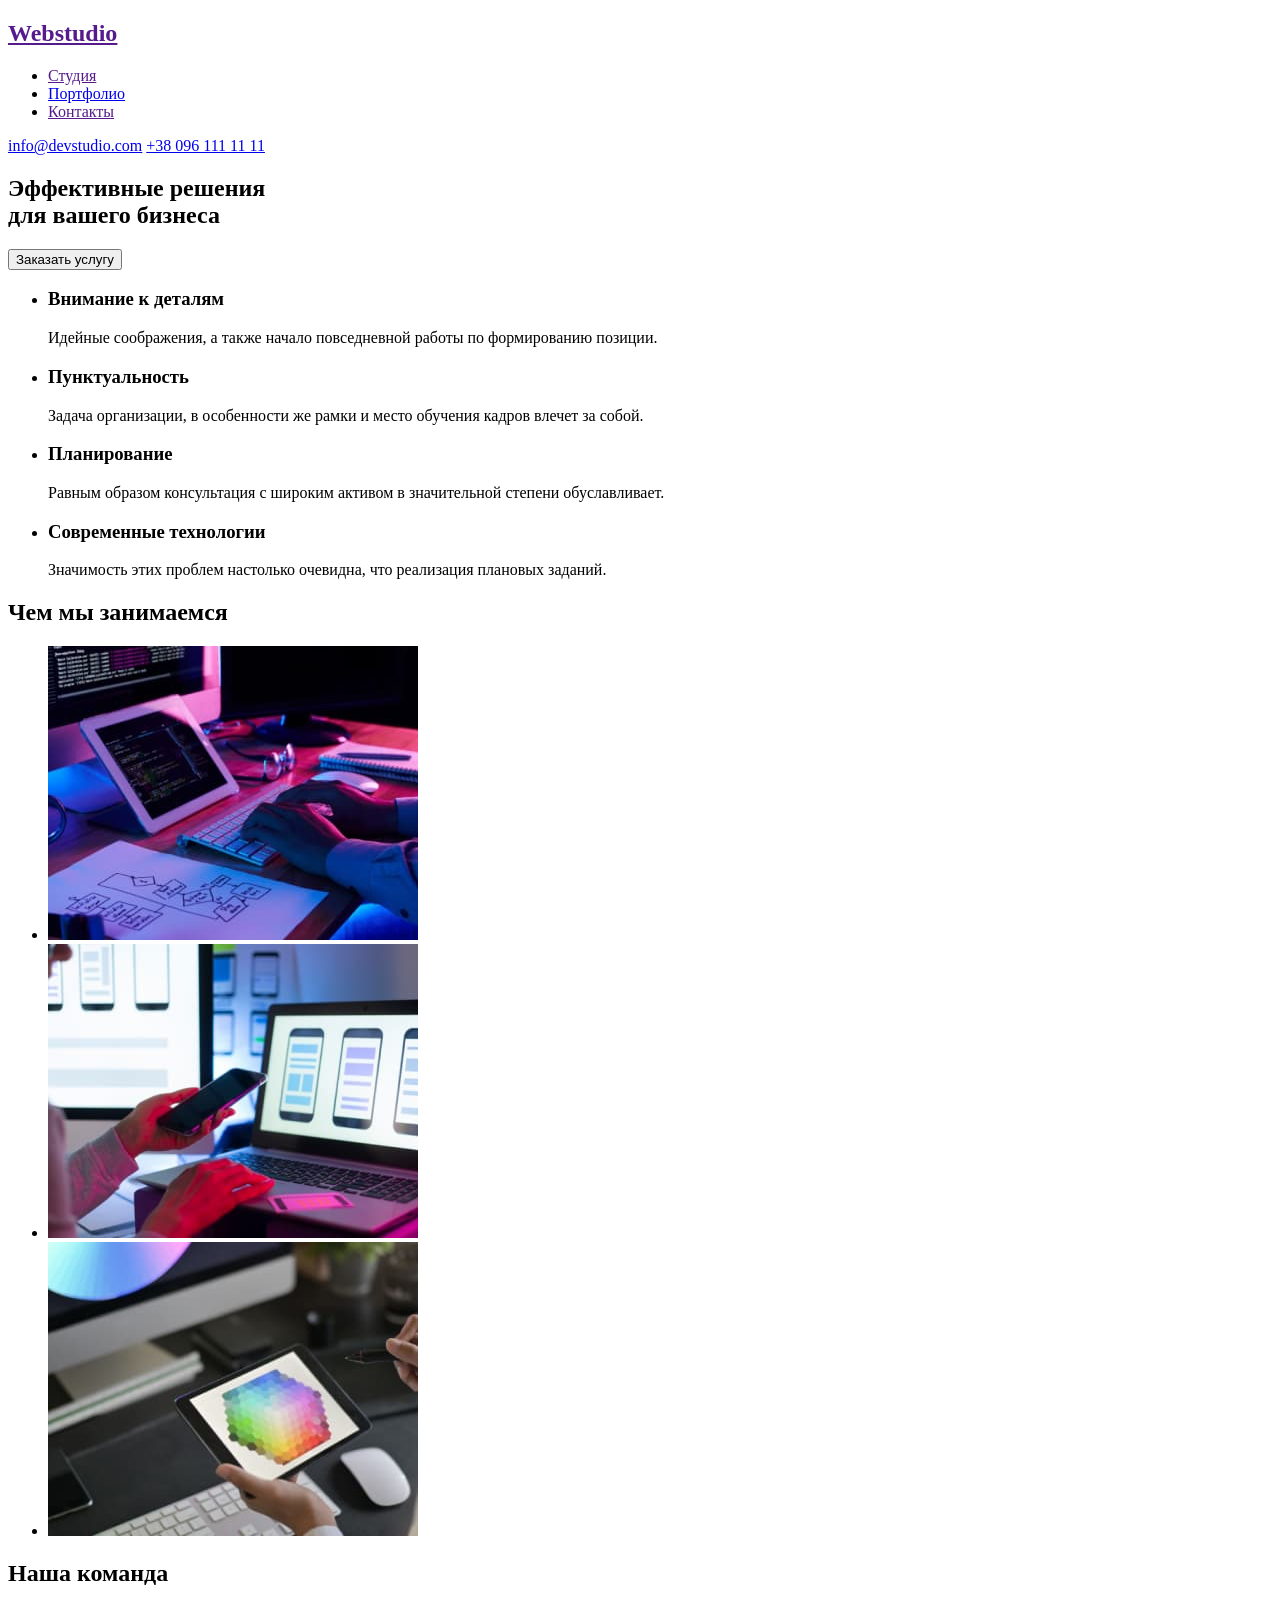
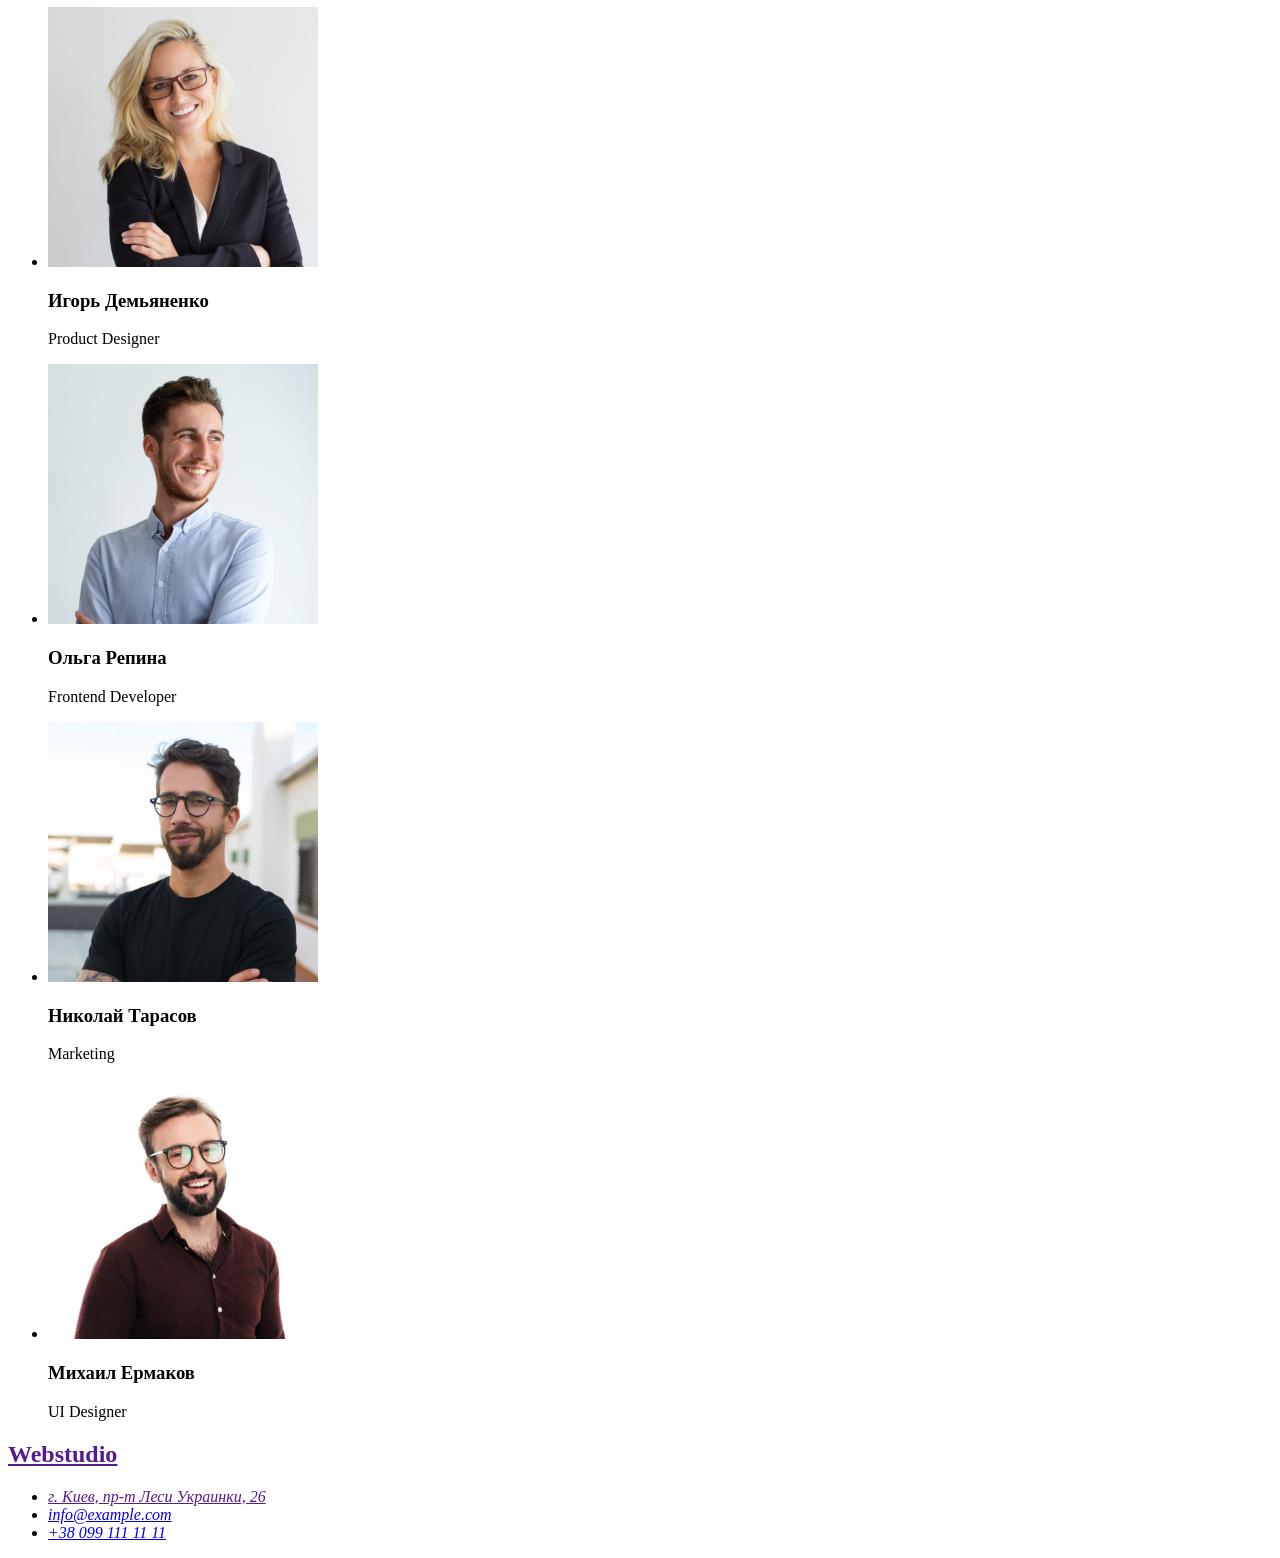
==== index.html @ 7a100427 "HM-2" ====
<!DOCTYPE html>
<html lang="ru">
<head>
    <meta charset="UTF-8">
    <meta http-equiv="X-UA-Compatible" content="IE=edge">
    <meta name="viewport" content="width=device-width, initial-scale=1.0">
    <link rel="preconnect" href="https://fonts.googleapis.com">
    <link rel="preconnect" href="https://fonts.gstatic.com" crossorigin>
    <link href="https://fonts.googleapis.com/css2?family=Raleway:wght@700&family=Roboto:wght@400;500;700;900&display=swap"rel="stylesheet">
    <link rel="stylesheet" href="css/styles.css">
    <title>Document</title>
</head>
<body>

    <header>
        <a href="">
            <h2 lang="en">Webstudio</h2>
        </a>
        <nav>
        <ul>
            <li>
                <a href="">Студия</a>
            </li>
            <li>
                <a href="/portfolio.html">Портфолио</a>
            </li>
            <li>
                <a href="">Контакты</a>
            </li>
        </ul>
        </nav>
        <a href="mailto:info@devstudio.com">info@devstudio.com</a>
        <a href="tel:+380961111111">+38 096 111 11 11</a>
    </header>
    <main>
        <section>
        <h1>
            Эффективные решения <br> для вашего бизнеса
        </h1>
        <button type="button">Заказать услугу</button>
        </section>
        <section>
            <h2 hidden>Особенности</h2>
            <ul>
                <li>
                    <h3>Внимание к деталям</h3>
                    <p>Идейные соображения, а также начало повседневной работы по формированию позиции.</p>
                </li>
                <li>
                    <h3>Пунктуальность</h3>
                    <p>Задача организации, в особенности же рамки и место обучения кадров влечет за собой.</p>
                </li>
                <li>
                    <h3>Планирование</h3>
                    <p>Равным образом консультация с широким активом в значительной степени обуславливает.</p>
                </li>
                <li>
                    <h3>Современные технологии</h3>
                    <p>Значимость этих проблем настолько очевидна, что реализация плановых заданий.</p>
                </li>
            </ul>
        </section>
        <section>
            <h2>Чем мы занимаемся</h2>
            <ul>
                <li>
                    <img src="./images/img1.jpg" alt="сотрудник кодит" width="370" height="294">
                </li>
                <li>
                    <img src="./images/img2.jpg" alt="сотрудник разрабатывать дизайн" width="370" height="294">
                </li>
                <li>
                    <img src="./images/img3.jpg" alt="сотрудник разрабатывать дизайн" width="370" height="294">
                </li>
            </ul>
            <section>
                <h2>Наша команда</h2>
                <ul>
                    <li>
                        <img src="./images/team1.jpg" alt="сотрудник" width="270" height="260">
                        <h3>Игорь Демьяненко</h3>
                        <p>Product Designer</p>
                    </li>
                    <li>
                        <img src="./images/team2.jpg" alt="сотрудник" width="270" height="260">
                        <h3>Ольга Репина</h3>
                        <p>Frontend Developer</p>
                    </li>
                    <li>
                        <img src="./images/team3.jpg" alt="сотрудник" width="270" height="260">
                        <h3>Николай Тарасов</h3>
                        <p>Marketing</p>
                    </li>
                    <li>
                        <img src="./images/team4.jpg" alt="сотрудник" width="270" height="260">
                        <h3>Михаил Ермаков</h3>
                        <p>UI Designer</p>
                    </li>
                </ul>
            </section>
        </section>
    </main>
    <footer>
        <a href="">
            <h2 lang="en">Webstudio</h2>
        </a>
        <address>
        <ul>
            <li>
                <a href="">г. Киев, пр-т Леси Украинки, 26</a>
            </li>
            <li>
                <a href="mailto:info@example.com">info@example.com</a>
            </li>
            <li>
                <a href="tel:+380991111111">+38 099 111 11 11</a>
            </li>
        </ul>
        </address>
    </footer>
</body>
</html>
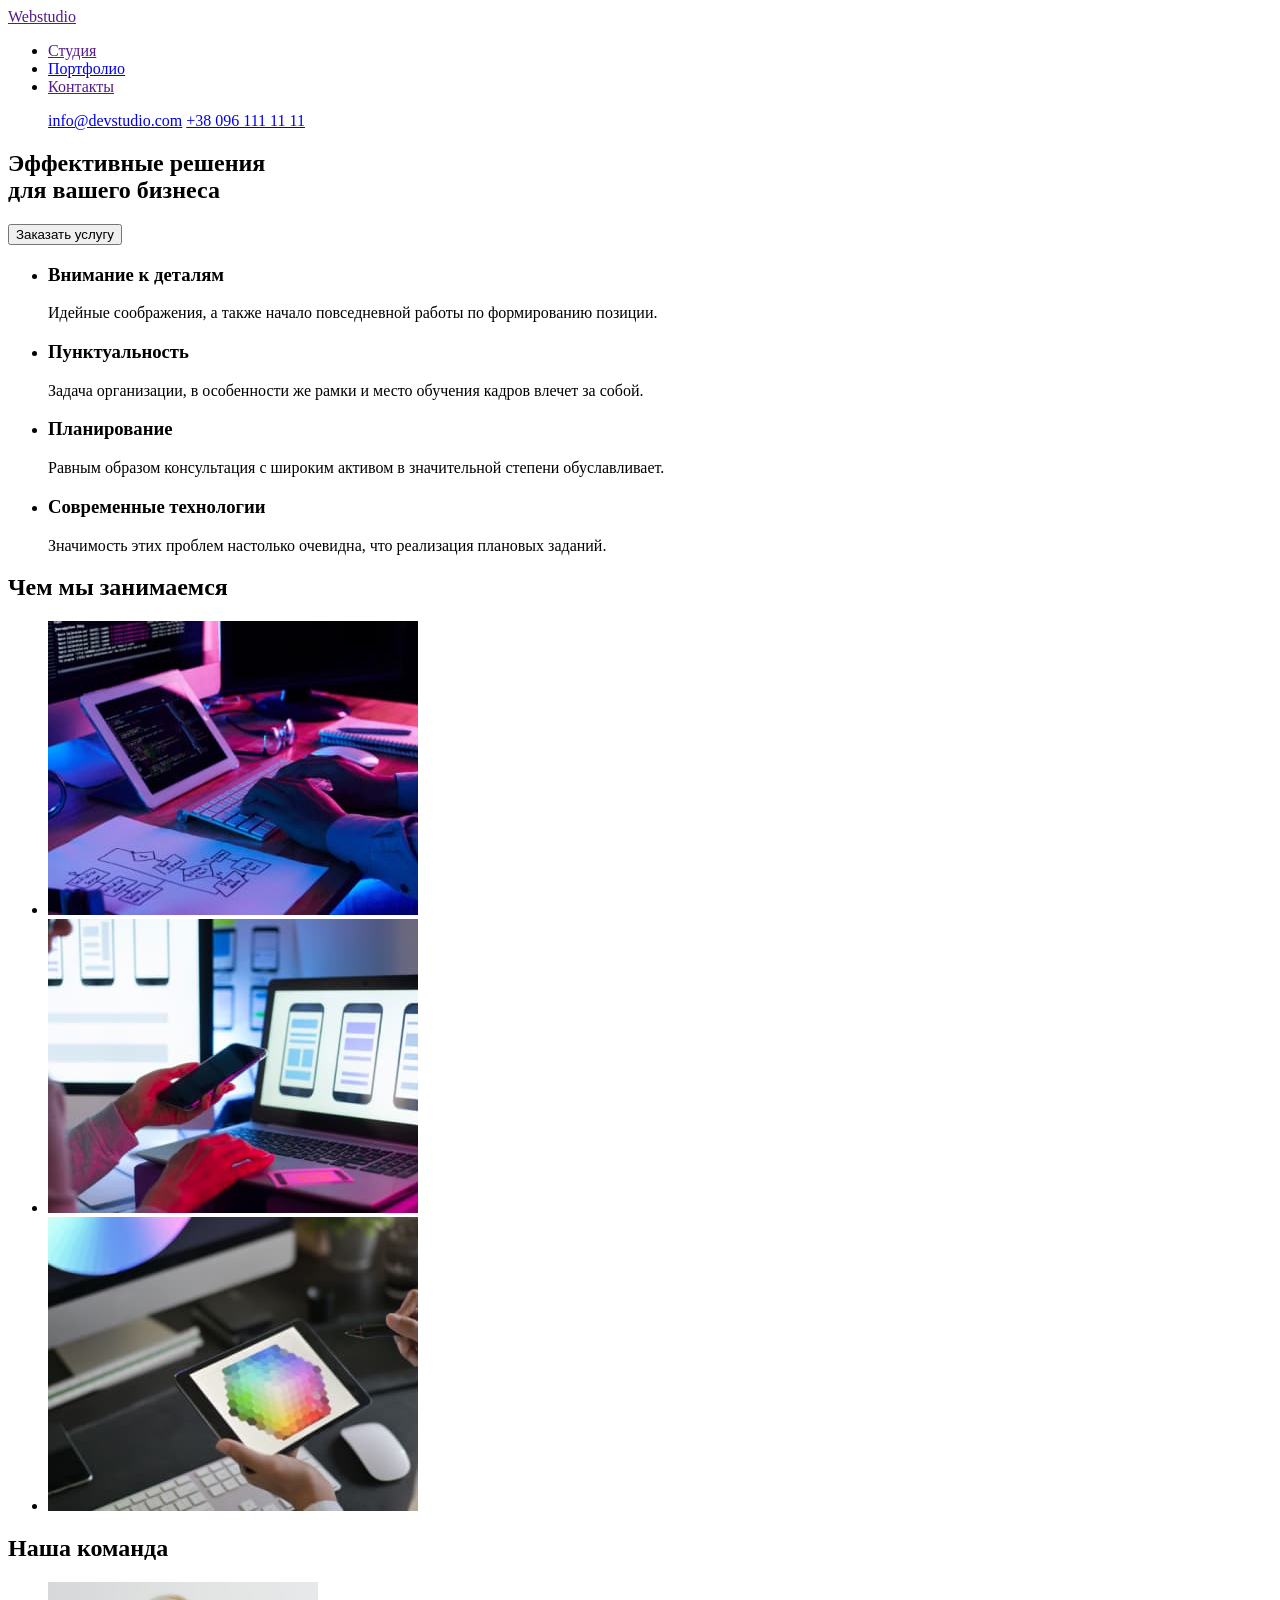
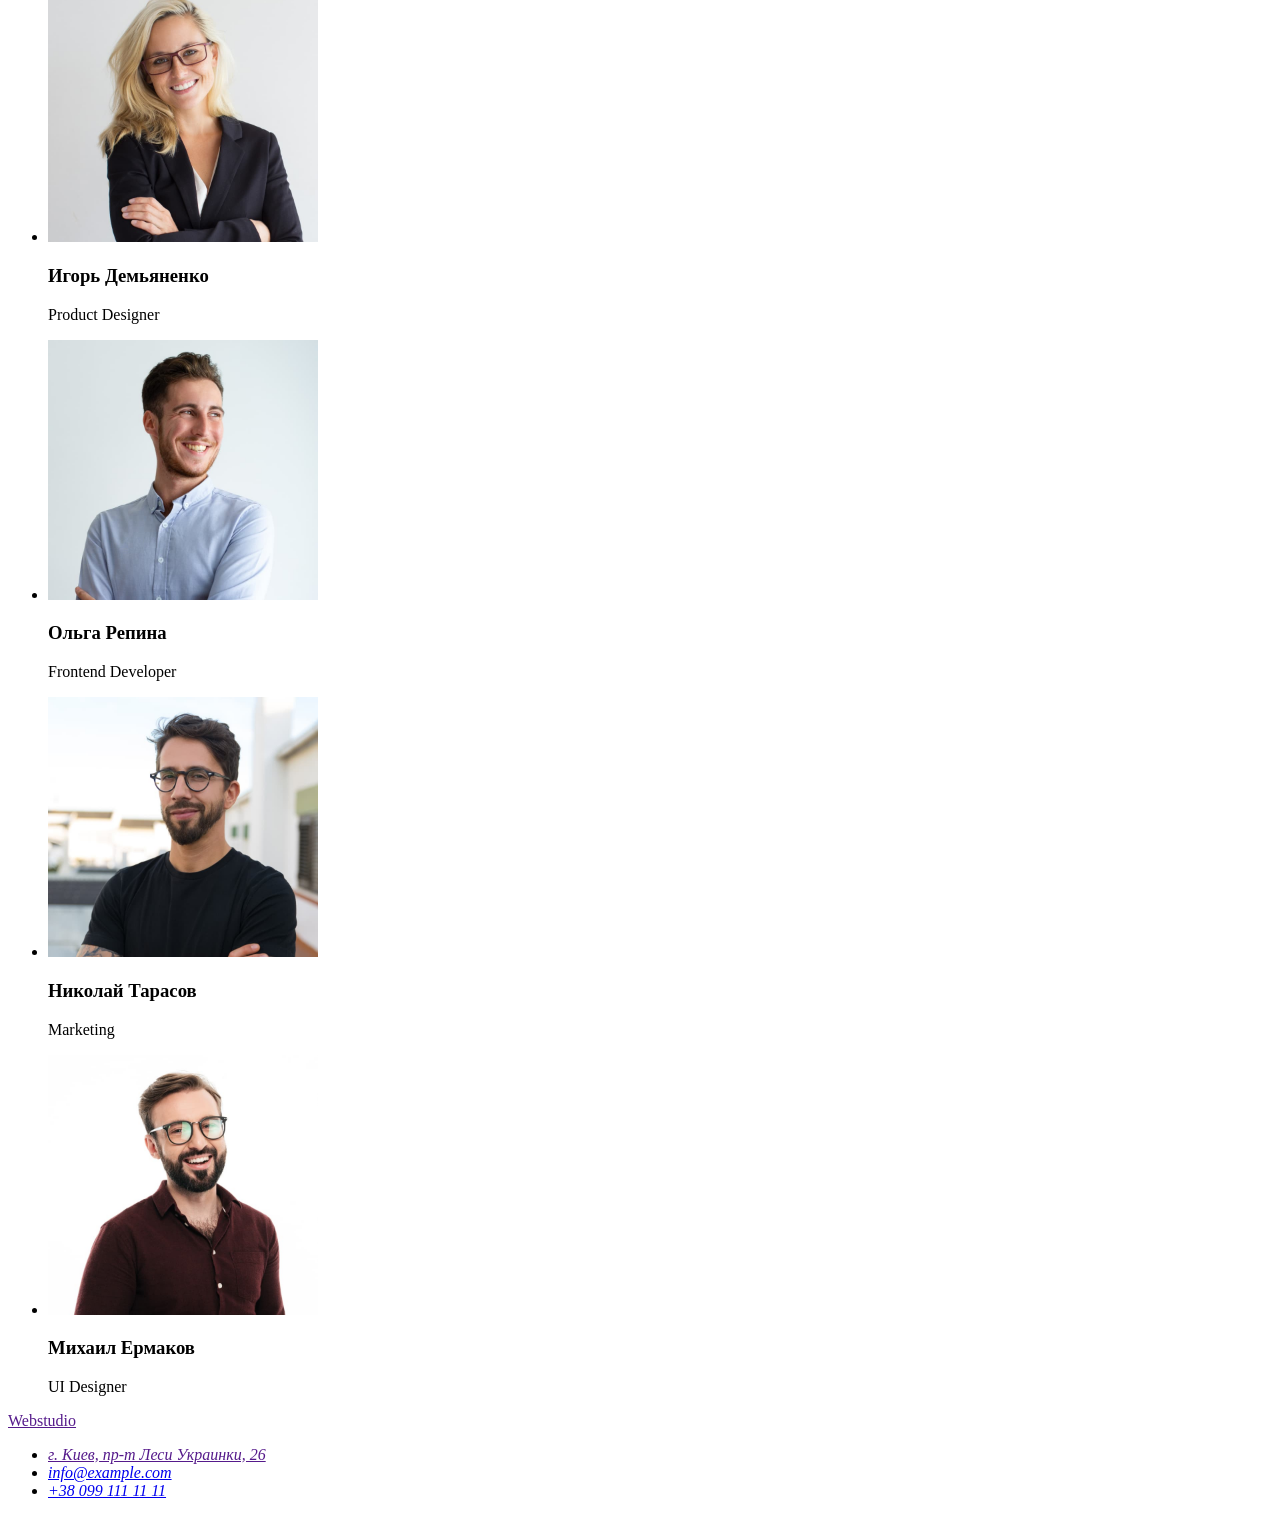
==== commit ac6aca12: "правки1" ====
--- a/index.html
+++ b/index.html
@@ -13,10 +13,10 @@
 <body>
 
     <header>
-        <a href="">
-            <h2 lang="en">Webstudio</h2>
-        </a>
         <nav>
+            <a href="">
+                Webstudio
+            </a>
         <ul>
             <li>
                 <a href="">Студия</a>
@@ -29,8 +29,10 @@
             </li>
         </ul>
         </nav>
+        <ul>
         <a href="mailto:info@devstudio.com">info@devstudio.com</a>
         <a href="tel:+380961111111">+38 096 111 11 11</a>
+        </ul>
     </header>
     <main>
         <section>
@@ -102,7 +104,7 @@
     </main>
     <footer>
         <a href="">
-            <h2 lang="en">Webstudio</h2>
+            Webstudio
         </a>
         <address>
         <ul>
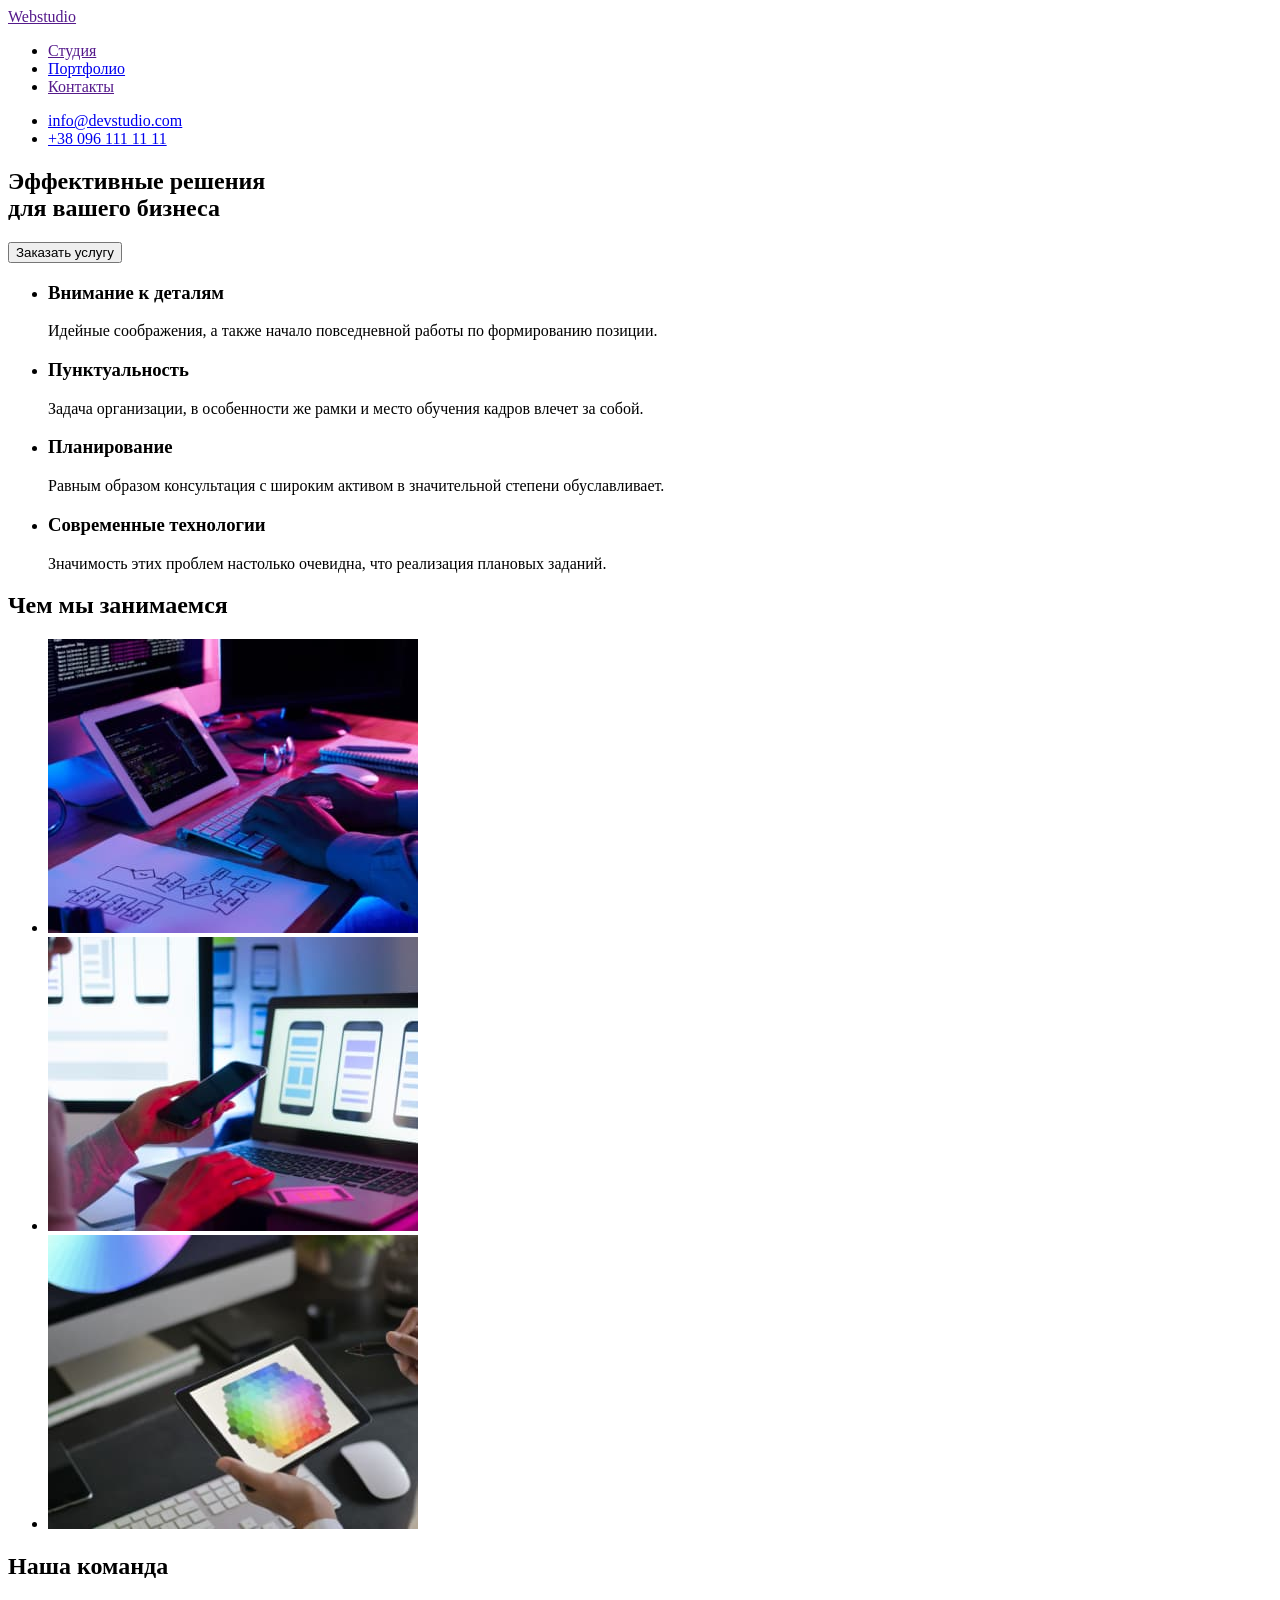
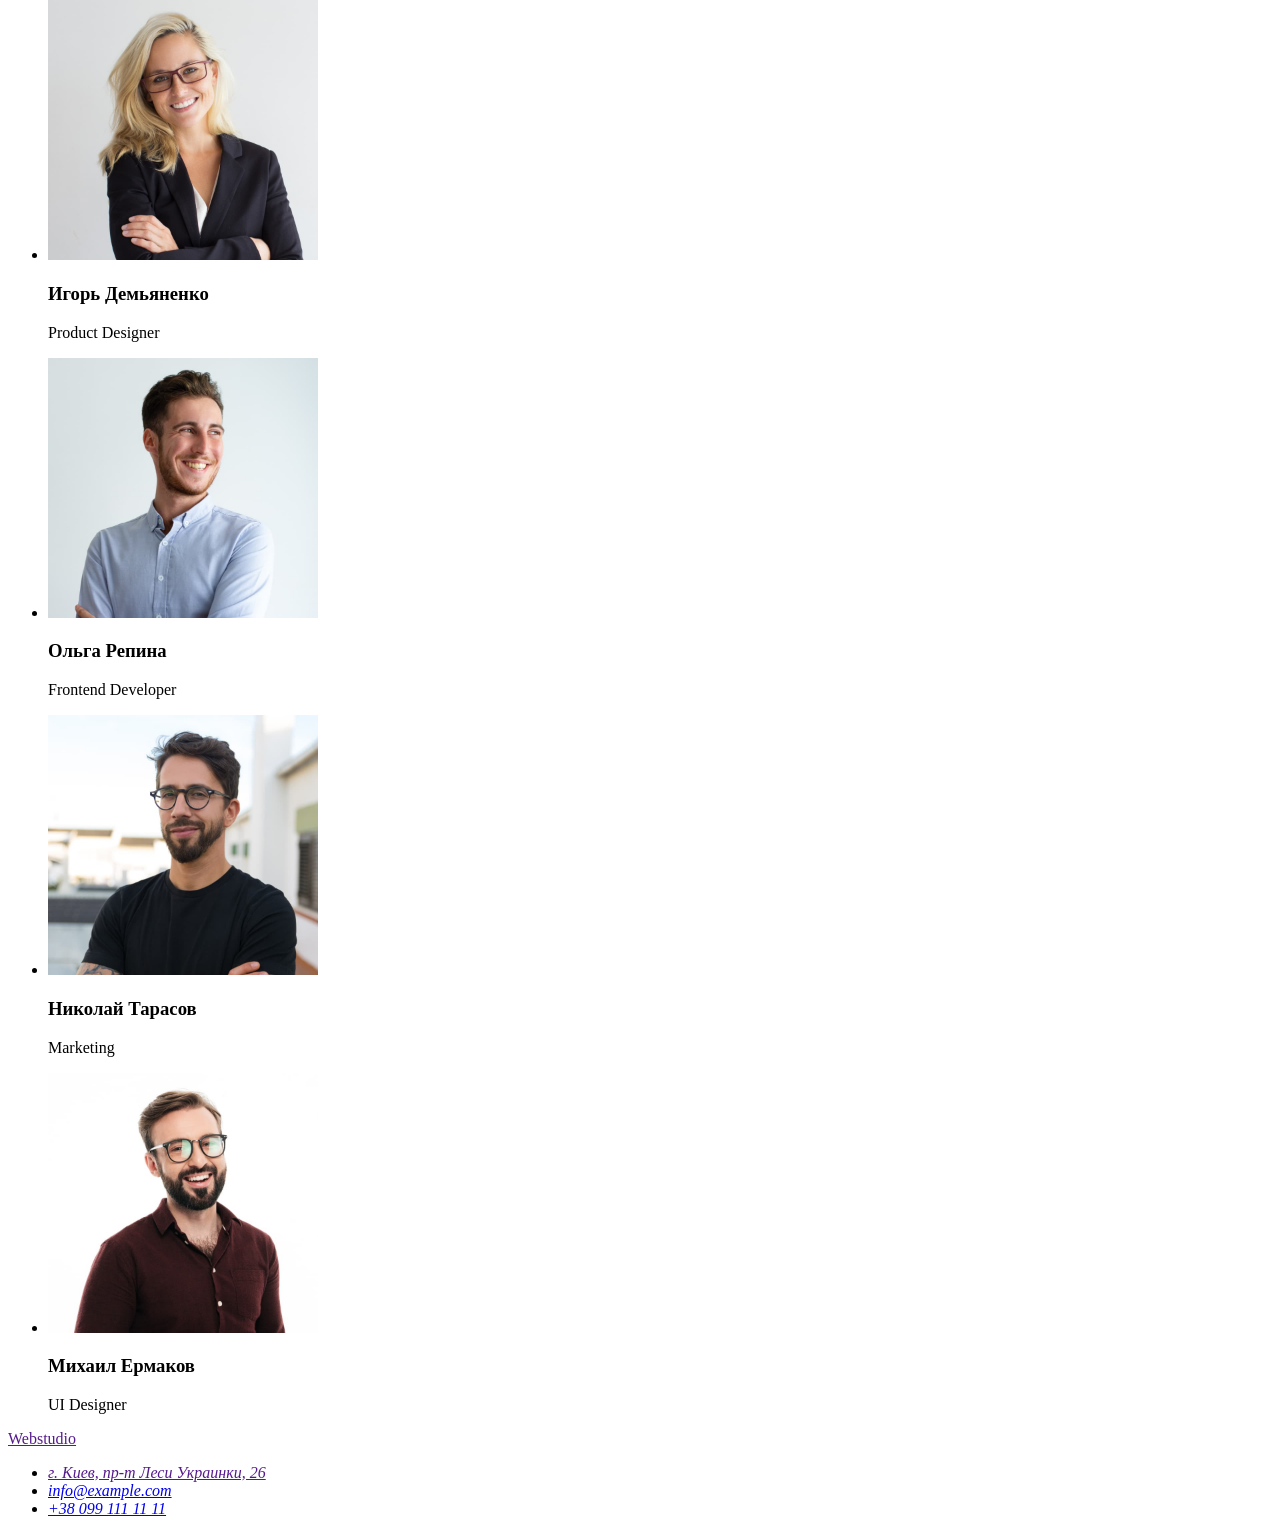
==== commit b23e501d: "правки2" ====
--- a/index.html
+++ b/index.html
@@ -30,8 +30,8 @@
         </ul>
         </nav>
         <ul>
-        <a href="mailto:info@devstudio.com">info@devstudio.com</a>
-        <a href="tel:+380961111111">+38 096 111 11 11</a>
+            <li><a href="mailto:info@devstudio.com">info@devstudio.com</a></li>
+            <li><a href="tel:+380961111111">+38 096 111 11 11</a></li>
         </ul>
     </header>
     <main>
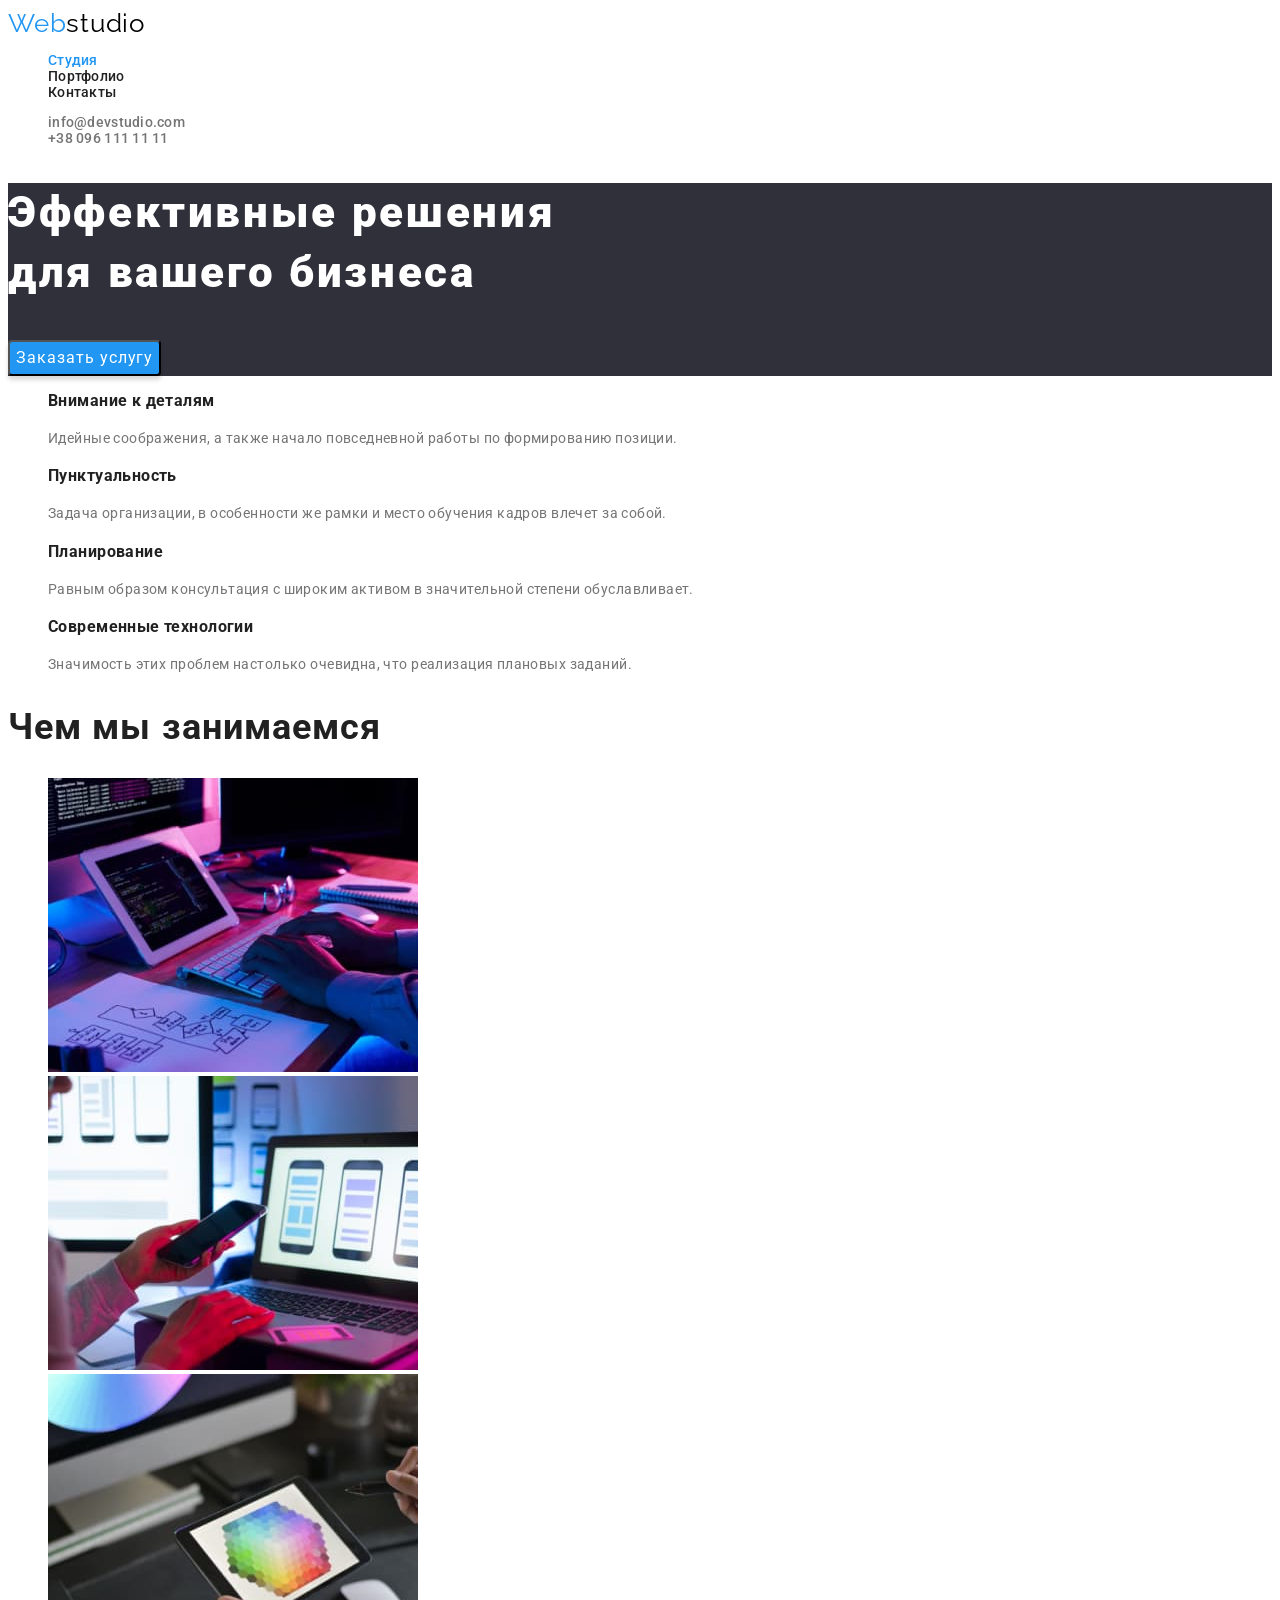
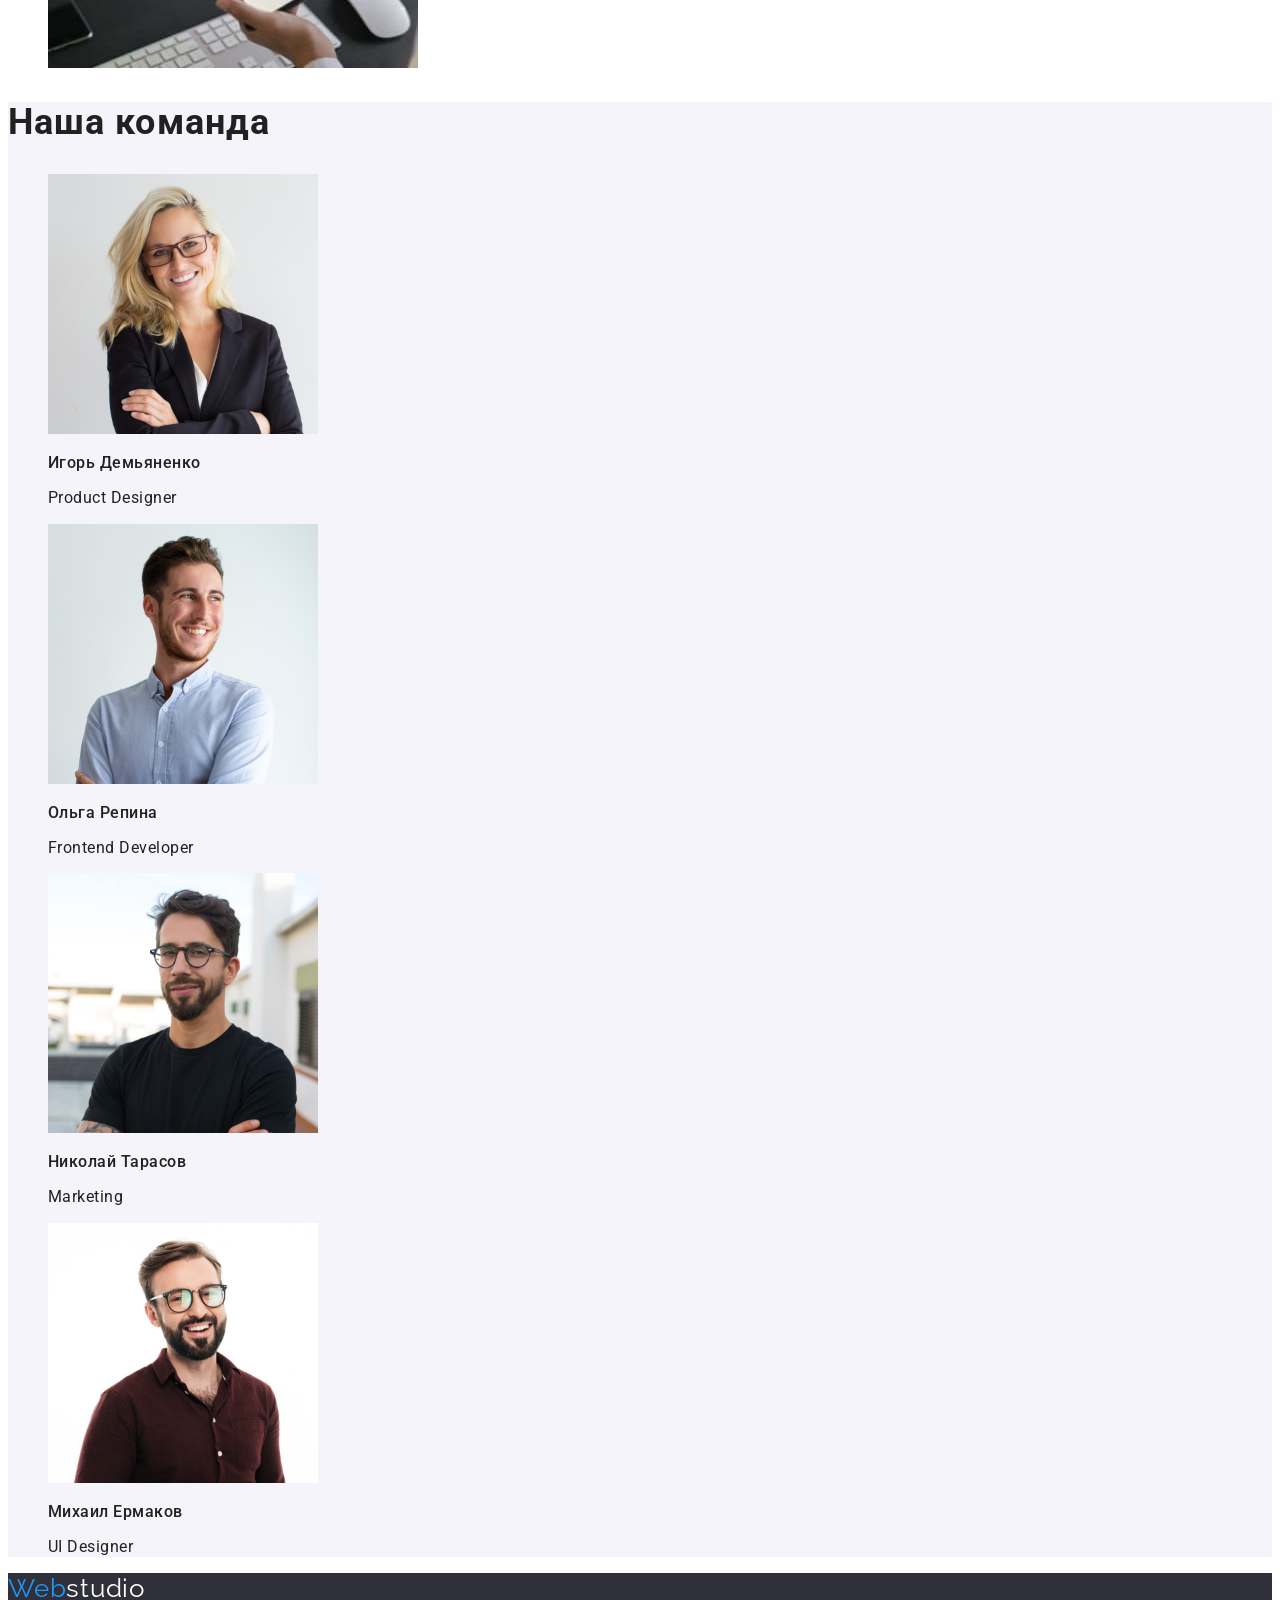
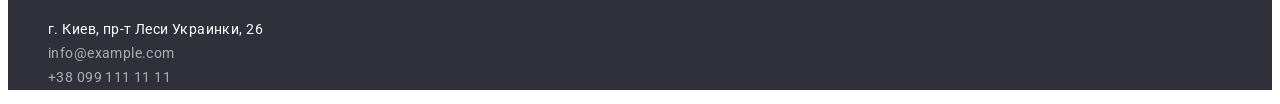
==== commit bf97ae67: "правки3" ====
--- a/index.html
+++ b/index.html
@@ -14,12 +14,12 @@
 
     <header>
         <nav>
-            <a href="">
-                Webstudio
+            <a href="" class="logo-header">
+                <span class="web">Web</span><span class="studio">studio</span>
             </a>
-        <ul>
+        <ul class="menu-nav">
             <li>
-                <a href="">Студия</a>
+                <a href="" class="current" >Студия</a>
             </li>
             <li>
                 <a href="/portfolio.html">Портфолио</a>
@@ -29,19 +29,19 @@
             </li>
         </ul>
         </nav>
-        <ul>
+        <ul class="contacts">
             <li><a href="mailto:info@devstudio.com">info@devstudio.com</a></li>
             <li><a href="tel:+380961111111">+38 096 111 11 11</a></li>
         </ul>
     </header>
     <main>
-        <section>
-        <h1>
+        <section class="hero">
+        <h1 class="hero-title">
             Эффективные решения <br> для вашего бизнеса
         </h1>
-        <button type="button">Заказать услугу</button>
+        <button type="button" class="main-button">Заказать услугу</button>
         </section>
-        <section>
+        <section class="desc">
             <h2 hidden>Особенности</h2>
             <ul>
                 <li>
@@ -62,7 +62,7 @@
                 </li>
             </ul>
         </section>
-        <section>
+        <section class="caption">
             <h2>Чем мы занимаемся</h2>
             <ul>
                 <li>
@@ -75,7 +75,7 @@
                     <img src="./images/img3.jpg" alt="сотрудник разрабатывать дизайн" width="370" height="294">
                 </li>
             </ul>
-            <section>
+            <section class="team">
                 <h2>Наша команда</h2>
                 <ul>
                     <li>
@@ -103,18 +103,18 @@
         </section>
     </main>
     <footer>
-        <a href="">
-            Webstudio
+        <a href="" class="logo-footer">
+            <span class="web">Web</span><span class="studio">studio</span>
         </a>
         <address>
-        <ul>
-            <li>
+        <ul class="adds">
+            <li class="adds-work">
                 <a href="">г. Киев, пр-т Леси Украинки, 26</a>
             </li>
-            <li>
+            <li class="adds-contacts">
                 <a href="mailto:info@example.com">info@example.com</a>
             </li>
-            <li>
+            <li class="adds-contacts">
                 <a href="tel:+380991111111">+38 099 111 11 11</a>
             </li>
         </ul>
--- a/css/styles.css
+++ b/css/styles.css
@@ -0,0 +1,254 @@
+:root {
+  --main-color: #ffffff;
+  --secondary-background-color: #f5f4fa;
+  --accent-text-color: #2196f3;
+  --secondary-accent-text-color: #188ce8;
+  --title-color: #212121;
+  --main-text-color: #757575;
+  --primary-text-font: Roboto, sans-serif;
+  --secondary-text-font: Raleway, sans-serif;
+}
+
+body {
+  font-family: var(--primary-text-font);
+  color: var(--title-color);
+  background-color: var(--main-color);
+}
+
+a {
+  text-decoration: none;
+}
+
+li {
+  list-style-type: none;
+}
+
+/* First page */
+
+/* Header */
+
+.logo-header {
+  font-family: var(--secondary-text-font);
+  font-weight: 700px;
+  font-size: 26px;
+  line-height: 1.2;
+  letter-spacing: 0.03em;
+}
+
+.web {
+  color: var(--accent-text-color);
+}
+
+.studio {
+  color: #000000;
+}
+
+.menu-nav {
+  font-weight: 500;
+  font-size: 14px;
+  line-height: 1.14;
+  letter-spacing: 0.02em;
+}
+
+.menu-nav .current {
+  color: var(--accent-text-color);
+}
+
+.menu-nav a {
+  color: var(--title-color);
+  text-decoration: none;
+}
+.menu-nav a:hover,
+.menu-nav a:focus {
+  color: var(--accent-text-color);
+  text-decoration: none;
+}
+
+.contacts {
+  font-weight: 500;
+  font-size: 14px;
+  line-height: 1.14;
+  letter-spacing: 0.02em;
+}
+
+.contacts a {
+  color: var(--main-text-color);
+  text-decoration: none;
+}
+
+.contacts a:hover,
+.contacts a:focus {
+  color: var(--accent-text-color);
+  text-decoration: none;
+}
+
+/* Main */
+
+.hero {
+  background: #2f303a;
+}
+
+.hero-title {
+  font-weight: 900;
+  font-size: 44px;
+  line-height: 1.36;
+  letter-spacing: 0.06em;
+
+  color: var(--main-color);
+}
+
+.main-button {
+  font-family: inherit;
+  font-weight: 700px;
+  font-size: 16px;
+  line-height: 1.87;
+  letter-spacing: 0.06em;
+
+  color: var(--main-color);
+  background-color: var(--accent-text-color);
+  box-shadow: 0px 4px 4px rgba(0, 0, 0, 0.15);
+  border-radius: 4px;
+}
+
+.hero button:hover,
+.hero button:focus {
+  background: var(--secondary-accent-text-color);
+  box-shadow: 0px 4px 4px rgba(0, 0, 0, 0.15);
+  border-radius: 4px;
+
+  cursor: pointer;
+}
+
+.desc {
+  font-weight: 700px;
+  font-size: 14px;
+  line-height: 1.14;
+  letter-spacing: 0.03em;
+}
+
+.desc p {
+  font-size: 14px;
+  line-height: 1.71;
+  letter-spacing: 0.03em;
+
+  color: var(--main-text-color);
+}
+
+.caption h2,
+.team h2 {
+  font-weight: 700px;
+  font-size: 36px;
+  line-height: 1.16;
+  letter-spacing: 0.03em;
+
+  color: var(--title-color);
+}
+
+.team {
+  background: var(--secondary-background-color);
+}
+
+.team h3 {
+  font-weight: 500;
+  font-size: 16px;
+  line-height: 1.18;
+  letter-spacing: 0.03em;
+}
+
+.team p {
+  font-size: 16px;
+  line-height: 1.18;
+  letter-spacing: 0.03em;
+}
+
+/* Footer */
+
+footer {
+  background-color: #2f303a;
+}
+
+.logo-footer {
+  font-family: var(--secondary-text-font);
+  font-weight: 700px;
+  font-size: 26px;
+  line-height: 1.2;
+  letter-spacing: 0.03em;
+}
+
+.logo-footer .studio {
+  color: var(--main-color);
+}
+
+.adds {
+  font-style: normal;
+  font-size: 14px;
+  line-height: 1.7;
+  letter-spacing: 0.03em;
+}
+
+.adds-work a {
+  color: var(--main-color);
+  text-decoration: none;
+}
+
+.adds-work a:hover,
+.adds-work a:focus {
+  color: var(--accent-text-color);
+  text-decoration: none;
+}
+
+.adds-contacts a {
+  color: rgba(255, 255, 255, 0.6);
+}
+
+.adds-contacts a:hover,
+.adds-contacts a:focus {
+  color: var(--accent-text-color);
+}
+
+/* END First page */
+
+/* Second page */
+
+/* Main */
+
+.buttons-list button:hover,
+.buttons-list button:focus {
+  color: var(--main-color);
+  background-color: var(--accent-text-color);
+  text-decoration: none;
+  cursor: pointer;
+
+  box-shadow: 0px 3px 1px rgba(0, 0, 0, 0.1), 0px 1px 2px rgba(0, 0, 0, 0.08),
+    0px 2px 2px rgba(0, 0, 0, 0.12);
+  border-radius: 4px;
+}
+
+.button-list-nav {
+  font-family: inherit;
+  font-weight: 400;
+  font-size: 14px;
+  line-height: 1.71;
+  letter-spacing: 0.03em;
+
+  color: var(--title-color);
+  background-color: var(--secondary-background-color);
+  border-radius: 4px;
+}
+
+.projects-item h3 {
+  font-weight: 700;
+  font-size: 18px;
+  line-height: 2;
+  letter-spacing: 0.06em;
+
+  color: var(--title-color);
+}
+
+.projects-item p {
+  font-size: 16px;
+  line-height: 1.87;
+  letter-spacing: 0.03em;
+
+  color: var(--main-text-color);
+}
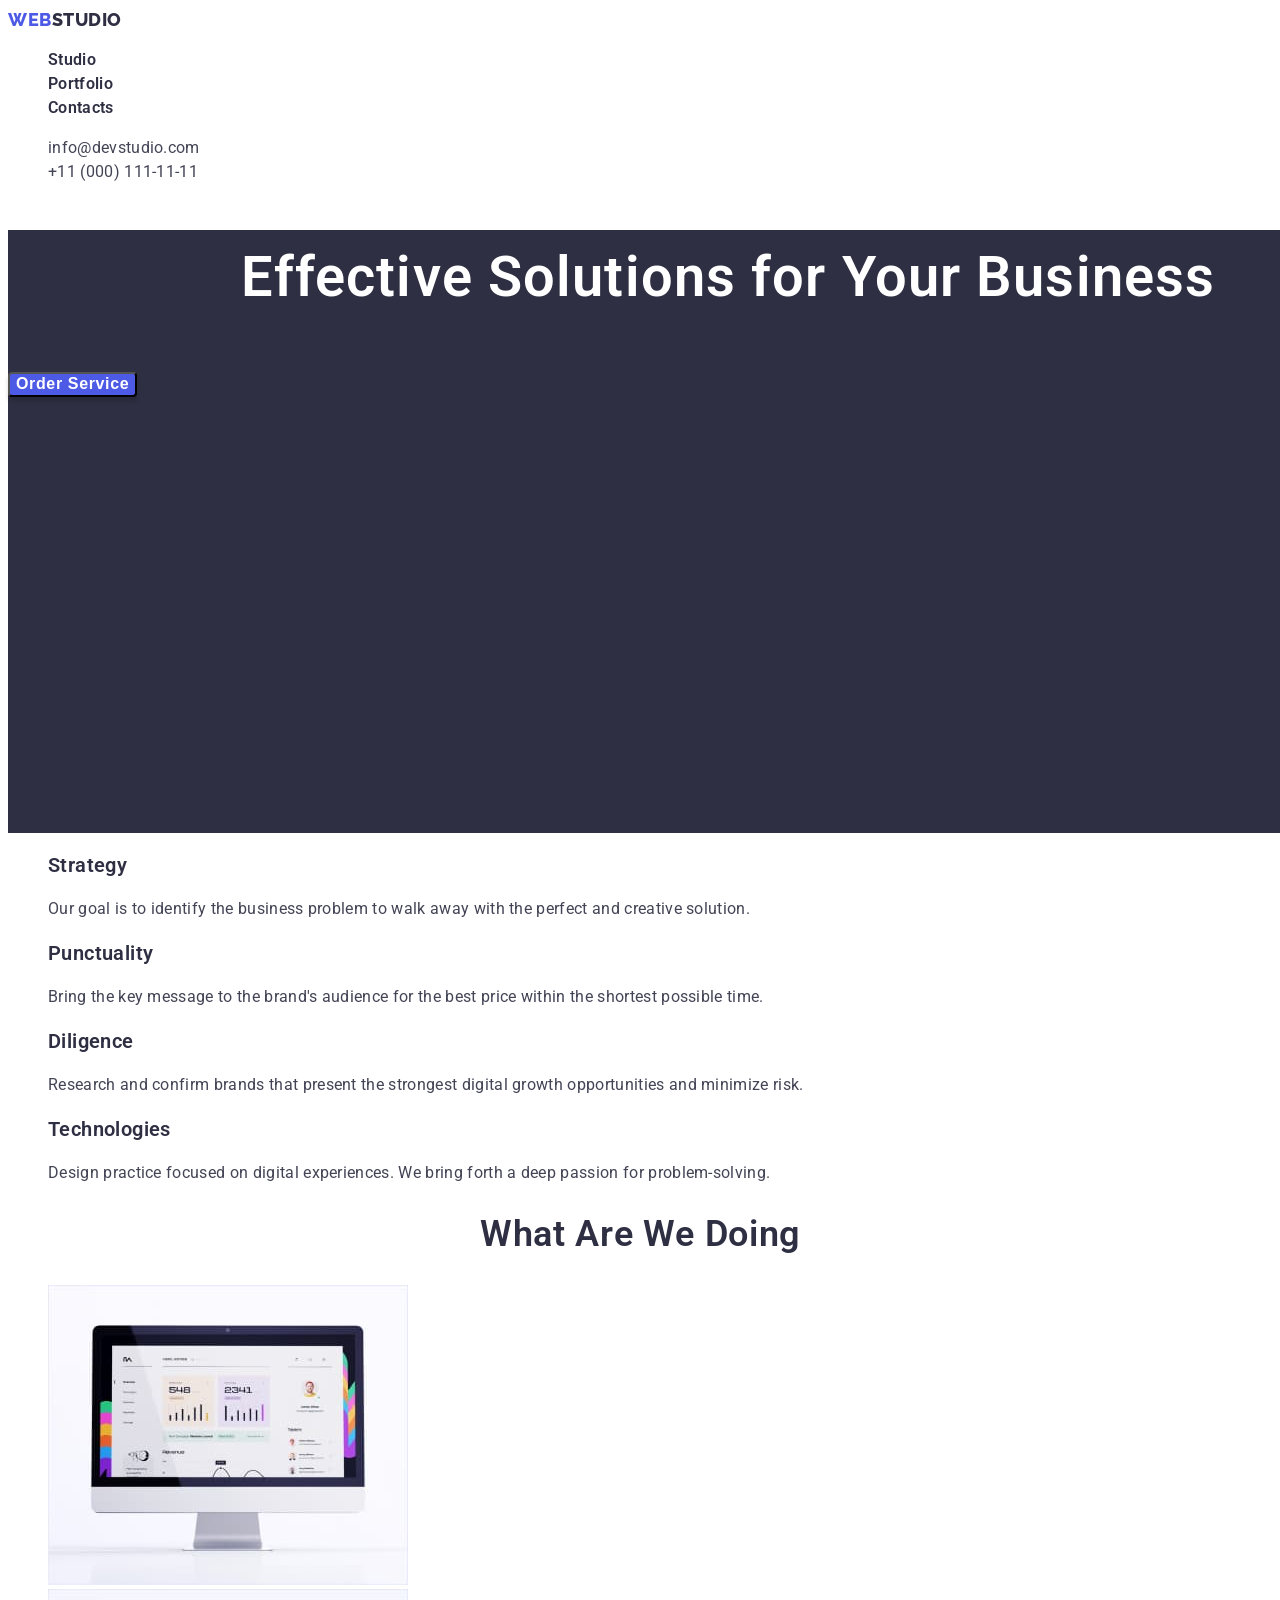
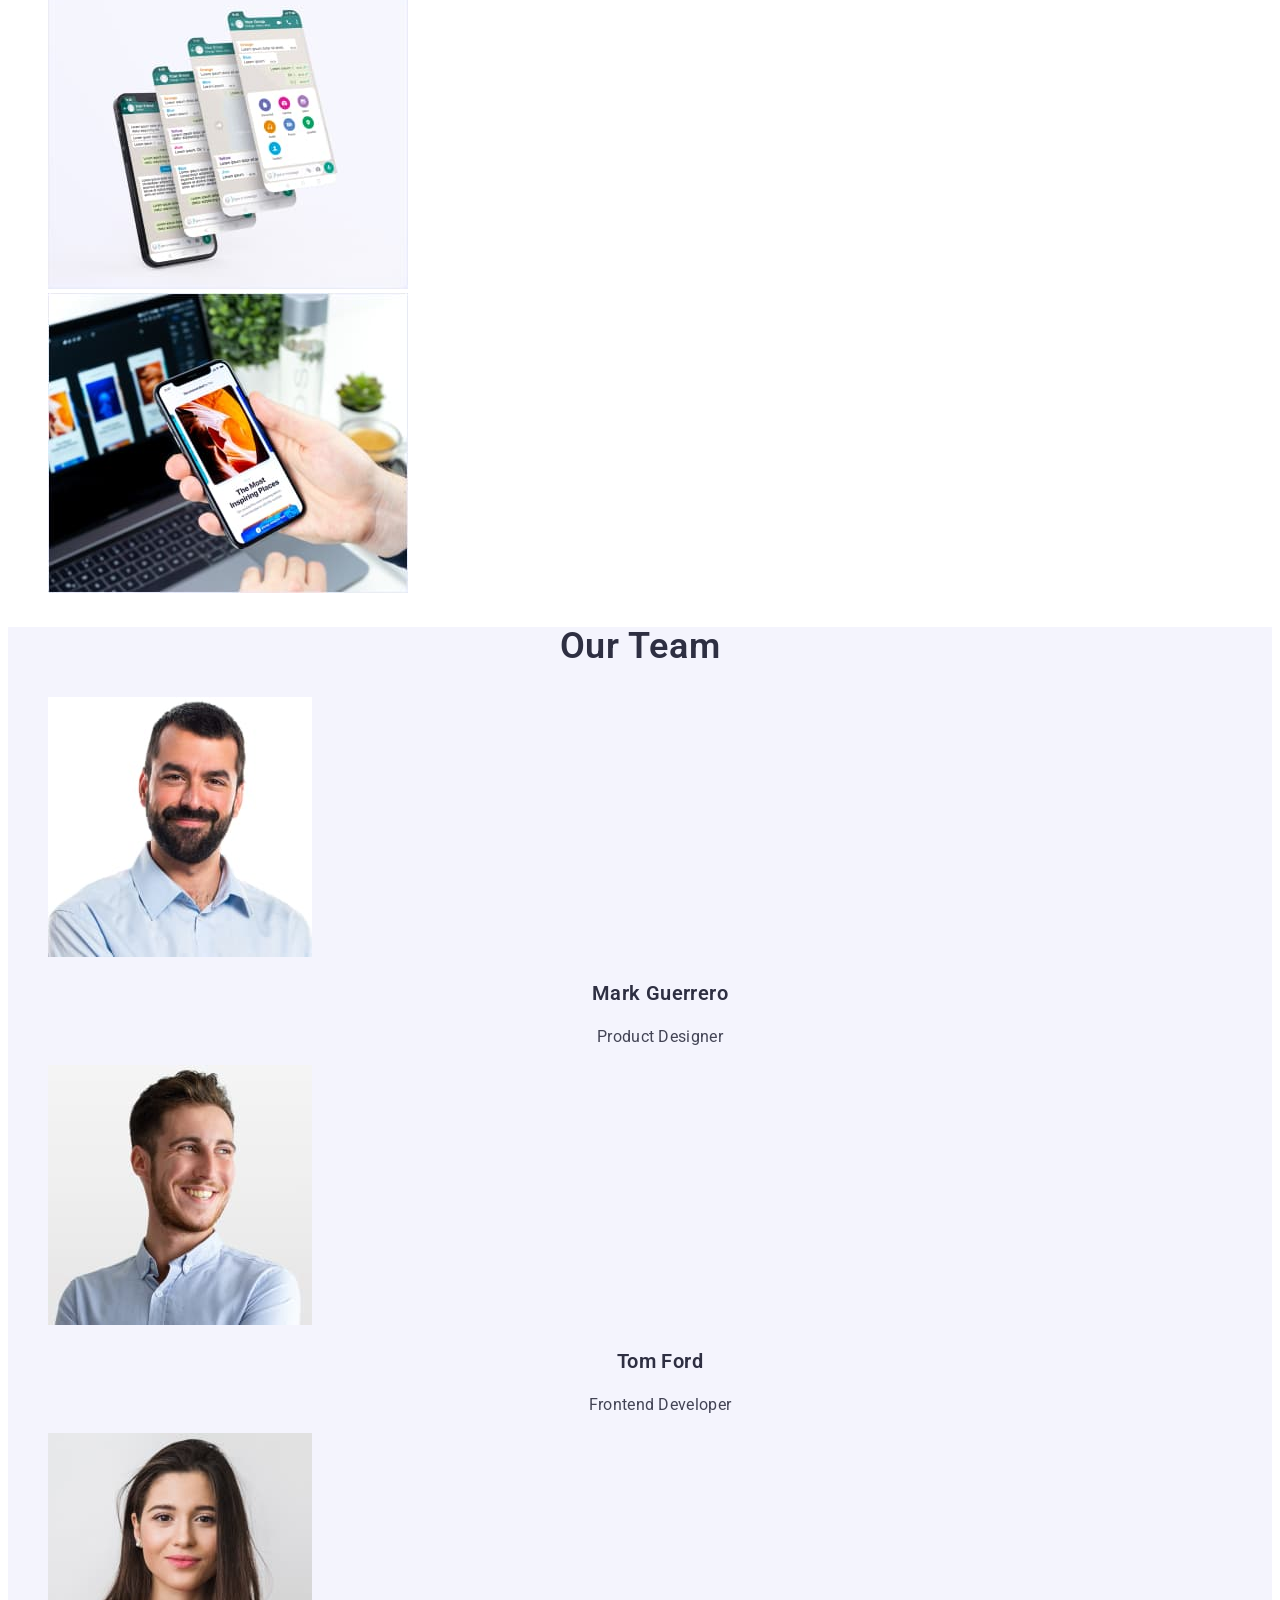
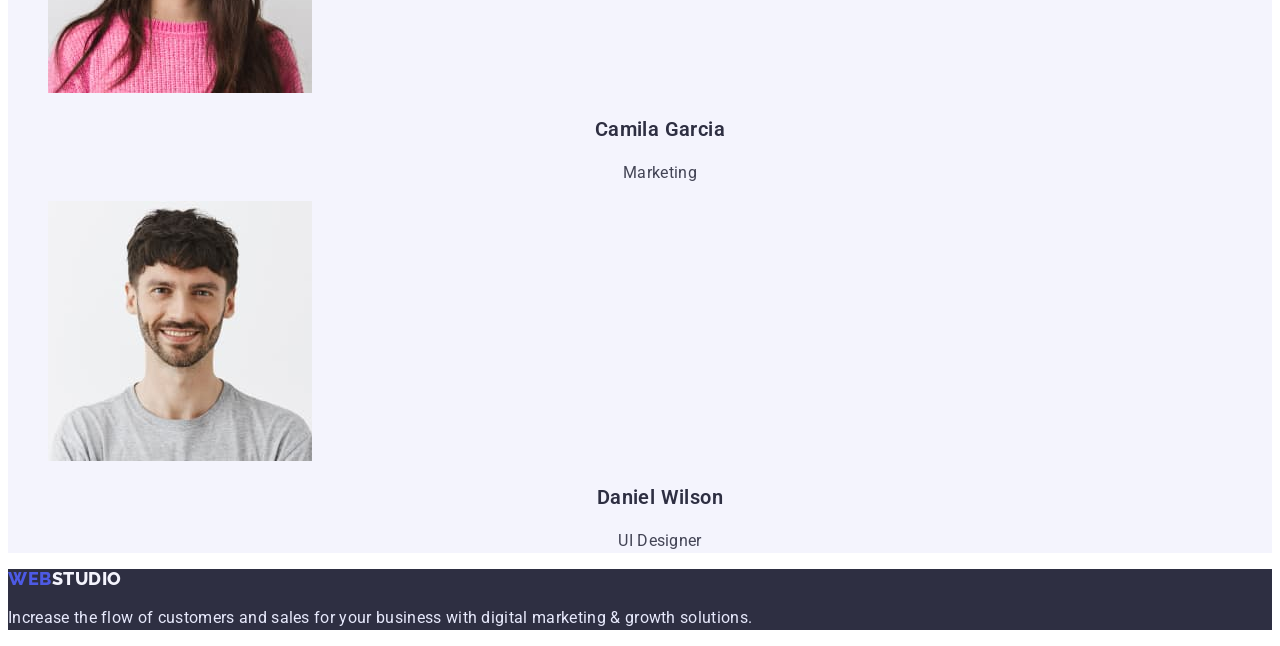
==== commit 06d284ac: "add" ====
--- a/index.html
+++ b/index.html
@@ -1,124 +1,177 @@
 <!DOCTYPE html>
-<html lang="ru">
-<head>
-    <meta charset="UTF-8">
-    <meta http-equiv="X-UA-Compatible" content="IE=edge">
-    <meta name="viewport" content="width=device-width, initial-scale=1.0">
-    <link rel="preconnect" href="https://fonts.googleapis.com">
-    <link rel="preconnect" href="https://fonts.gstatic.com" crossorigin>
-    <link href="https://fonts.googleapis.com/css2?family=Raleway:wght@700&family=Roboto:wght@400;500;700;900&display=swap"rel="stylesheet">
-    <link rel="stylesheet" href="css/styles.css">
-    <title>Document</title>
-</head>
-<body>
+<html lang="en">
+  <head>
+    <meta charset="UTF-8" />
+    <meta http-equiv="X-UA-Compatible" content="IE=edge" />
+    <meta name="viewport" content="width=device-width, initial-scale=1.0" />
+    <title>Studio</title>
+    <link rel="stylesheet" href="./css/styles.css" />
+    <link rel="preconnect" href="https://fonts.googleapis.com" />
+    <link rel="preconnect" href="https://fonts.gstatic.com" crossorigin />
+    <link
+      href="https://fonts.googleapis.com/css2?family=Raleway:wght@700&family=Roboto:wght@400;500;700;900&display=swap"
+      rel="stylesheet"
+    />
+  </head>
 
-    <header>
-        <nav>
-            <a href="" class="logo-header">
-                <span class="web">Web</span><span class="studio">studio</span>
-            </a>
-        <ul class="menu-nav">
-            <li>
-                <a href="" class="current" >Студия</a>
-            </li>
-            <li>
-                <a href="/portfolio.html">Портфолио</a>
-            </li>
-            <li>
-                <a href="">Контакты</a>
-            </li>
+  <body>
+    <header class="header">
+      <nav class="navigation">
+        <a href="" class="logo-header"
+          ><span class="color-web">Web</span>Studio</a
+        >
+        <ul class="navigation-list">
+          <li class="navigation-list-item list">
+            <a href="./index.html" class="navigation-list-link">Studio</a>
+          </li>
+          <li class="navigation-list-item list">
+            <a href="./portfolio.html" class="navigation-list-link"
+              >Portfolio</a
+            >
+          </li>
+          <li class="navigation-list-item list">
+            <a href="" class="navigation-list-link">Contacts</a>
+          </li>
         </ul>
-        </nav>
-        <ul class="contacts">
-            <li><a href="mailto:info@devstudio.com">info@devstudio.com</a></li>
-            <li><a href="tel:+380961111111">+38 096 111 11 11</a></li>
+      </nav>
+      <ul class="contacts-list">
+        <li class="contacts-list-item list">
+          <a href="mailto:info@devstudio.com" class="contacts-list-link"
+            >info@devstudio.com</a
+          >
+        </li>
+        <li class="contacts-list-item list">
+          <a href="tel:+110001111111" class="contacts-list-link"
+            >+11 (000) 111-11-11</a
+          >
+        </li>
+      </ul>
+    </header>
+
+    <main>
+      <section class="hero">
+        <h1 class="hero-title">Effective Solutions for Your Business</h1>
+        <button type="button" class="hero-button">Order Service</button>
+      </section>
+
+      <section class="feature">
+        <ul class="feature-list">
+          <li class="feature-list-item list">
+            <h3 class="feature-item-title">Strategy</h3>
+            <p class="feature-item-text">
+              Our goal is to identify the business problem to walk away with the
+              perfect and creative solution.
+            </p>
+          </li>
+          <li class="feature-list-item list">
+            <h3 class="feature-item-title">Punctuality</h3>
+            <p class="feature-item-text">
+              Bring the key message to the brand's audience for the best price
+              within the shortest possible time.
+            </p>
+          </li>
+          <li class="feature-list-item list">
+            <h3 class="feature-item-title">Diligence</h3>
+            <p class="feature-item-text">
+              Research and confirm brands that present the strongest digital
+              growth opportunities and minimize risk.
+            </p>
+          </li>
+          <li class="feature-list-item list">
+            <h3 class="feature-item-title">Technologies</h3>
+            <p class="feature-item-text">
+              Design practice focused on digital experiences. We bring forth a
+              deep passion for problem-solving.
+            </p>
+          </li>
         </ul>
-    </header>
-    <main>
-        <section class="hero">
-        <h1 class="hero-title">
-            Эффективные решения <br> для вашего бизнеса
-        </h1>
-        <button type="button" class="main-button">Заказать услугу</button>
-        </section>
-        <section class="desc">
-            <h2 hidden>Особенности</h2>
-            <ul>
-                <li>
-                    <h3>Внимание к деталям</h3>
-                    <p>Идейные соображения, а также начало повседневной работы по формированию позиции.</p>
-                </li>
-                <li>
-                    <h3>Пунктуальность</h3>
-                    <p>Задача организации, в особенности же рамки и место обучения кадров влечет за собой.</p>
-                </li>
-                <li>
-                    <h3>Планирование</h3>
-                    <p>Равным образом консультация с широким активом в значительной степени обуславливает.</p>
-                </li>
-                <li>
-                    <h3>Современные технологии</h3>
-                    <p>Значимость этих проблем настолько очевидна, что реализация плановых заданий.</p>
-                </li>
-            </ul>
-        </section>
-        <section class="caption">
-            <h2>Чем мы занимаемся</h2>
-            <ul>
-                <li>
-                    <img src="./images/img1.jpg" alt="сотрудник кодит" width="370" height="294">
-                </li>
-                <li>
-                    <img src="./images/img2.jpg" alt="сотрудник разрабатывать дизайн" width="370" height="294">
-                </li>
-                <li>
-                    <img src="./images/img3.jpg" alt="сотрудник разрабатывать дизайн" width="370" height="294">
-                </li>
-            </ul>
-            <section class="team">
-                <h2>Наша команда</h2>
-                <ul>
-                    <li>
-                        <img src="./images/team1.jpg" alt="сотрудник" width="270" height="260">
-                        <h3>Игорь Демьяненко</h3>
-                        <p>Product Designer</p>
-                    </li>
-                    <li>
-                        <img src="./images/team2.jpg" alt="сотрудник" width="270" height="260">
-                        <h3>Ольга Репина</h3>
-                        <p>Frontend Developer</p>
-                    </li>
-                    <li>
-                        <img src="./images/team3.jpg" alt="сотрудник" width="270" height="260">
-                        <h3>Николай Тарасов</h3>
-                        <p>Marketing</p>
-                    </li>
-                    <li>
-                        <img src="./images/team4.jpg" alt="сотрудник" width="270" height="260">
-                        <h3>Михаил Ермаков</h3>
-                        <p>UI Designer</p>
-                    </li>
-                </ul>
-            </section>
-        </section>
+      </section>
+
+      <section class="product-company">
+        <h2 class="product-company-title">What are we doing</h2>
+        <ul class="product-company-list">
+          <li class="product-company-item list">
+            <img
+              width="360"
+              height="300"
+              src="./images/photo-1.jpg"
+              alt="photo-1"
+            />
+          </li>
+          <li class="product-company-item list">
+            <img
+              width="360"
+              height="300"
+              src="./images/photo-2.jpg"
+              alt="photo-2"
+            />
+          </li>
+          <li class="product-company-item list">
+            <img
+              width="360"
+              height="300"
+              src="./images/photo-3.jpg"
+              alt="photo-3"
+            />
+          </li>
+        </ul>
+      </section>
+
+      <section class="team">
+        <h2 class="team-title">Our Team</h2>
+        <ul class="team-list">
+          <li class="team-list-item list">
+            <img
+              width="264"
+              height="260"
+              src="./images/teamphoto-1.jpg"
+              alt="teamphoto-1"
+            />
+            <h3 class="team-list-title">Mark Guerrero</h3>
+            <p class="team-list-position">Product Designer</p>
+          </li>
+          <li class="team-list-item list">
+            <img
+              width="264"
+              height="260"
+              src="./images/teamphoto-2.jpg"
+              alt="teamphoto-2"
+            />
+            <h3 class="team-list-title">Tom Ford</h3>
+            <p class="team-list-position">Frontend Developer</p>
+          </li>
+          <li class="team-list-item list">
+            <img
+              width="264"
+              height="260"
+              src="./images/teamphoto-3.jpg"
+              alt="teamphoto-3"
+            />
+            <h3 class="team-list-title">Camila Garcia</h3>
+            <p class="team-list-position">Marketing</p>
+          </li>
+          <li class="team-list-item list">
+            <img
+              width="264"
+              height="260"
+              src="./images/teamphoto-4.jpg"
+              alt="teamphoto-4"
+            />
+            <h3 class="team-list-title">Daniel Wilson</h3>
+            <p class="team-list-position">UI Designer</p>
+          </li>
+        </ul>
+      </section>
     </main>
-    <footer>
-        <a href="" class="logo-footer">
-            <span class="web">Web</span><span class="studio">studio</span>
-        </a>
-        <address>
-        <ul class="adds">
-            <li class="adds-work">
-                <a href="">г. Киев, пр-т Леси Украинки, 26</a>
-            </li>
-            <li class="adds-contacts">
-                <a href="mailto:info@example.com">info@example.com</a>
-            </li>
-            <li class="adds-contacts">
-                <a href="tel:+380991111111">+38 099 111 11 11</a>
-            </li>
-        </ul>
-        </address>
+
+    <footer class="footer">
+      <a href="" class="logo-footer"
+        ><span class="color-web">Web</span>Studio</a
+      >
+      <p class="footer-text">
+        Increase the flow of customers and sales for your business with digital
+        marketing & growth solutions.
+      </p>
     </footer>
-</body>
-</html>+  </body>
+</html>
--- a/css/styles.css
+++ b/css/styles.css
@@ -1,254 +1,293 @@
-:root {
-  --main-color: #ffffff;
-  --secondary-background-color: #f5f4fa;
-  --accent-text-color: #2196f3;
-  --secondary-accent-text-color: #188ce8;
-  --title-color: #212121;
-  --main-text-color: #757575;
-  --primary-text-font: Roboto, sans-serif;
-  --secondary-text-font: Raleway, sans-serif;
-}
-
 body {
-  font-family: var(--primary-text-font);
-  color: var(--title-color);
-  background-color: var(--main-color);
-}
-
-a {
-  text-decoration: none;
-}
-
-li {
-  list-style-type: none;
-}
-
-/* First page */
-
-/* Header */
+  font-family: "Roboto", sans-serif;
+  background: #ffffff;
+}
+
+.list {
+  list-style: none;
+}
+
+/*____________HEADER/FOOTER___________*/
+
+.header {
+}
+
+.navigation {
+}
 
 .logo-header {
-  font-family: var(--secondary-text-font);
-  font-weight: 700px;
-  font-size: 26px;
-  line-height: 1.2;
+  font-family: "Raleway";
+  font-weight: 800;
+  font-size: 18px;
+  line-height: 1.33;
   letter-spacing: 0.03em;
-}
-
-.web {
-  color: var(--accent-text-color);
-}
-
-.studio {
-  color: #000000;
-}
-
-.menu-nav {
-  font-weight: 500;
-  font-size: 14px;
-  line-height: 1.14;
-  letter-spacing: 0.02em;
-}
-
-.menu-nav .current {
-  color: var(--accent-text-color);
-}
-
-.menu-nav a {
-  color: var(--title-color);
-  text-decoration: none;
-}
-.menu-nav a:hover,
-.menu-nav a:focus {
-  color: var(--accent-text-color);
-  text-decoration: none;
-}
-
-.contacts {
-  font-weight: 500;
-  font-size: 14px;
-  line-height: 1.14;
-  letter-spacing: 0.02em;
-}
-
-.contacts a {
-  color: var(--main-text-color);
-  text-decoration: none;
-}
-
-.contacts a:hover,
-.contacts a:focus {
-  color: var(--accent-text-color);
-  text-decoration: none;
-}
-
-/* Main */
+  text-transform: uppercase;
+  color: #2e2f42;
+  text-decoration: none;
+}
+
+.color-web {
+  color: #4d5ae5;
+}
+
+.navigation-list {
+}
+
+.navigation-list-item {
+}
+
+.navigation-list-link {
+  font-style: normal;
+  font-weight: 600;
+  font-size: 16px;
+  line-height: 1.5;
+  letter-spacing: 0.02em;
+  color: #2e2f42;
+  text-decoration: none;
+}
+
+.navigation-list-link:hover,
+.navigation-list-link:focus {
+  color: #4d5ae5;
+}
+
+.contacts-list {
+}
+
+.contacts-list-item {
+}
+
+.contacts-list-link {
+  font-style: normal;
+  font-weight: 400;
+  font-size: 16px;
+  line-height: 1.5;
+  letter-spacing: 0.02em;
+  color: #434455;
+  text-decoration: none;
+}
+
+.contacts-list-link:hover,
+.contacts-list-link:focus {
+  color: #4d5ae5;
+}
+
+.footer {
+  background: #2e2f42;
+}
+
+.logo-footer {
+  font-family: "Raleway";
+  font-weight: 800;
+  font-size: 18px;
+  line-height: 1.16;
+  display: flex;
+  align-items: center;
+  letter-spacing: 0.03em;
+  text-transform: uppercase;
+  color: #f4f4fd;
+  text-decoration: none;
+}
+
+.footer-text {
+  font-weight: 400;
+  font-size: 16px;
+  line-height: 1.5;
+  letter-spacing: 0.02em;
+  color: #e7e9fc;
+}
+
+/*____________HERO___________*/
 
 .hero {
-  background: #2f303a;
+  width: 1440px;
+  height: 603px;
+  left: 0px;
+  top: 72px;
+  background: #2e2f42;
 }
 
 .hero-title {
-  font-weight: 900;
-  font-size: 44px;
-  line-height: 1.36;
-  letter-spacing: 0.06em;
-
-  color: var(--main-color);
-}
-
-.main-button {
-  font-family: inherit;
-  font-weight: 700px;
-  font-size: 16px;
-  line-height: 1.87;
-  letter-spacing: 0.06em;
-
-  color: var(--main-color);
-  background-color: var(--accent-text-color);
+  font-style: normal;
+  font-weight: 600;
+  font-size: 56px;
+  line-height: 1.7;
+  text-align: center;
+  letter-spacing: 0.02em;
+  color: #ffffff;
+}
+
+.hero-button {
+  font-style: normal;
+  font-weight: 600;
+  font-size: 16px;
+  line-height: 1.18;
+  display: flex;
+  align-items: center;
+  letter-spacing: 0.04em;
+  color: #ffffff;
+  background: #4d5ae5;
   box-shadow: 0px 4px 4px rgba(0, 0, 0, 0.15);
   border-radius: 4px;
-}
-
-.hero button:hover,
-.hero button:focus {
-  background: var(--secondary-accent-text-color);
-  box-shadow: 0px 4px 4px rgba(0, 0, 0, 0.15);
+  cursor: pointer;
+}
+
+.hero-button:hover,
+.hero-button:focus {
+  background: #404bbf;
+}
+
+/*____________FEATURE___________*/
+
+.feature {
+}
+
+.feature-list {
+}
+
+.feature-list-item {
+}
+
+.feature-item-title {
+  font-style: normal;
+  font-weight: 600;
+  font-size: 20px;
+  line-height: 1.2;
+  letter-spacing: 0.02em;
+  color: #2e2f42;
+}
+
+.feature-item-text {
+  font-weight: 400;
+  font-size: 16px;
+  line-height: 1.5;
+  letter-spacing: 0.02em;
+  color: #434455;
+}
+
+/*____________PRODUCT-COMPANY___________*/
+
+.product-company {
+}
+
+.product-company-title {
+  font-style: normal;
+  font-weight: 600;
+  font-size: 36px;
+  line-height: 1.11;
+  text-align: center;
+  letter-spacing: 0.02em;
+  text-transform: capitalize;
+  color: #2e2f42;
+}
+
+.product-company-list {
+}
+
+.product-company-item {
+}
+
+/*____________TEAM___________*/
+
+.team {
+  background: #f4f4fd;
+}
+
+.team-title {
+  font-weight: 600;
+  font-size: 36px;
+  line-height: 1.11;
+  text-align: center;
+  letter-spacing: 0.02em;
+  text-transform: capitalize;
+  color: #2e2f42;
+}
+
+.team-list {
+}
+
+.team-list-item {
+}
+
+.team-list-title {
+  font-style: normal;
+  font-weight: 600;
+  font-size: 20px;
+  line-height: 1.2;
+  text-align: center;
+  letter-spacing: 0.02em;
+  color: #2e2f42;
+}
+
+.team-list-position {
+  font-weight: 400;
+  font-size: 16px;
+  line-height: 1.5;
+  text-align: center;
+  letter-spacing: 0.02em;
+  color: #434455;
+}
+
+/*____________FILTER___________*/
+
+.filter {
+}
+
+.filter-list {
+}
+
+.filter-list-item {
+}
+
+.filter-button {
+  font-style: normal;
+  font-weight: 600;
+  font-size: 16px;
+  line-height: 1.5;
+  display: flex;
+  align-items: center;
+  text-align: center;
+  letter-spacing: 0.04em;
+  color: #4d5ae5;
+  cursor: pointer;
+  background: #f4f4fd;
+  border: 1px solid #e7e9fc;
   border-radius: 4px;
-
-  cursor: pointer;
-}
-
-.desc {
-  font-weight: 700px;
-  font-size: 14px;
-  line-height: 1.14;
-  letter-spacing: 0.03em;
-}
-
-.desc p {
-  font-size: 14px;
-  line-height: 1.71;
-  letter-spacing: 0.03em;
-
-  color: var(--main-text-color);
-}
-
-.caption h2,
-.team h2 {
-  font-weight: 700px;
-  font-size: 36px;
-  line-height: 1.16;
-  letter-spacing: 0.03em;
-
-  color: var(--title-color);
-}
-
-.team {
-  background: var(--secondary-background-color);
-}
-
-.team h3 {
-  font-weight: 500;
-  font-size: 16px;
-  line-height: 1.18;
-  letter-spacing: 0.03em;
-}
-
-.team p {
-  font-size: 16px;
-  line-height: 1.18;
-  letter-spacing: 0.03em;
-}
-
-/* Footer */
-
-footer {
-  background-color: #2f303a;
-}
-
-.logo-footer {
-  font-family: var(--secondary-text-font);
-  font-weight: 700px;
-  font-size: 26px;
-  line-height: 1.2;
-  letter-spacing: 0.03em;
-}
-
-.logo-footer .studio {
-  color: var(--main-color);
-}
-
-.adds {
-  font-style: normal;
-  font-size: 14px;
-  line-height: 1.7;
-  letter-spacing: 0.03em;
-}
-
-.adds-work a {
-  color: var(--main-color);
-  text-decoration: none;
-}
-
-.adds-work a:hover,
-.adds-work a:focus {
-  color: var(--accent-text-color);
-  text-decoration: none;
-}
-
-.adds-contacts a {
-  color: rgba(255, 255, 255, 0.6);
-}
-
-.adds-contacts a:hover,
-.adds-contacts a:focus {
-  color: var(--accent-text-color);
-}
-
-/* END First page */
-
-/* Second page */
-
-/* Main */
-
-.buttons-list button:hover,
-.buttons-list button:focus {
-  color: var(--main-color);
-  background-color: var(--accent-text-color);
-  text-decoration: none;
-  cursor: pointer;
-
-  box-shadow: 0px 3px 1px rgba(0, 0, 0, 0.1), 0px 1px 2px rgba(0, 0, 0, 0.08),
+}
+
+.filter-button:hover,
+.filter-button:focus {
+  color: #ffffff;
+  background: #4d5ae5;
+  box-shadow: 0px 3px 1px rgba(0, 0, 0, 0.1), 0px 2px 1px rgba(0, 0, 0, 0.08),
     0px 2px 2px rgba(0, 0, 0, 0.12);
   border-radius: 4px;
 }
 
-.button-list-nav {
-  font-family: inherit;
-  font-weight: 400;
-  font-size: 14px;
-  line-height: 1.71;
-  letter-spacing: 0.03em;
-
-  color: var(--title-color);
-  background-color: var(--secondary-background-color);
-  border-radius: 4px;
-}
-
-.projects-item h3 {
-  font-weight: 700;
-  font-size: 18px;
-  line-height: 2;
-  letter-spacing: 0.06em;
-
-  color: var(--title-color);
-}
-
-.projects-item p {
-  font-size: 16px;
-  line-height: 1.87;
-  letter-spacing: 0.03em;
-
-  color: var(--main-text-color);
-}
+/*____________PROJECT-CARD___________*/
+
+.project-card {
+}
+
+.project-card-list {
+}
+
+.project-card-list-item {
+}
+
+.project-card-list-title {
+  font-style: normal;
+  font-weight: 600;
+  font-size: 20px;
+  line-height: 1.2;
+  letter-spacing: 0.02em;
+  color: #2e2f42;
+}
+
+.project-card-list-text {
+  font-weight: 400;
+  font-size: 16px;
+  line-height: 1.5;
+  letter-spacing: 0.02em;
+  color: #434455;
+}
